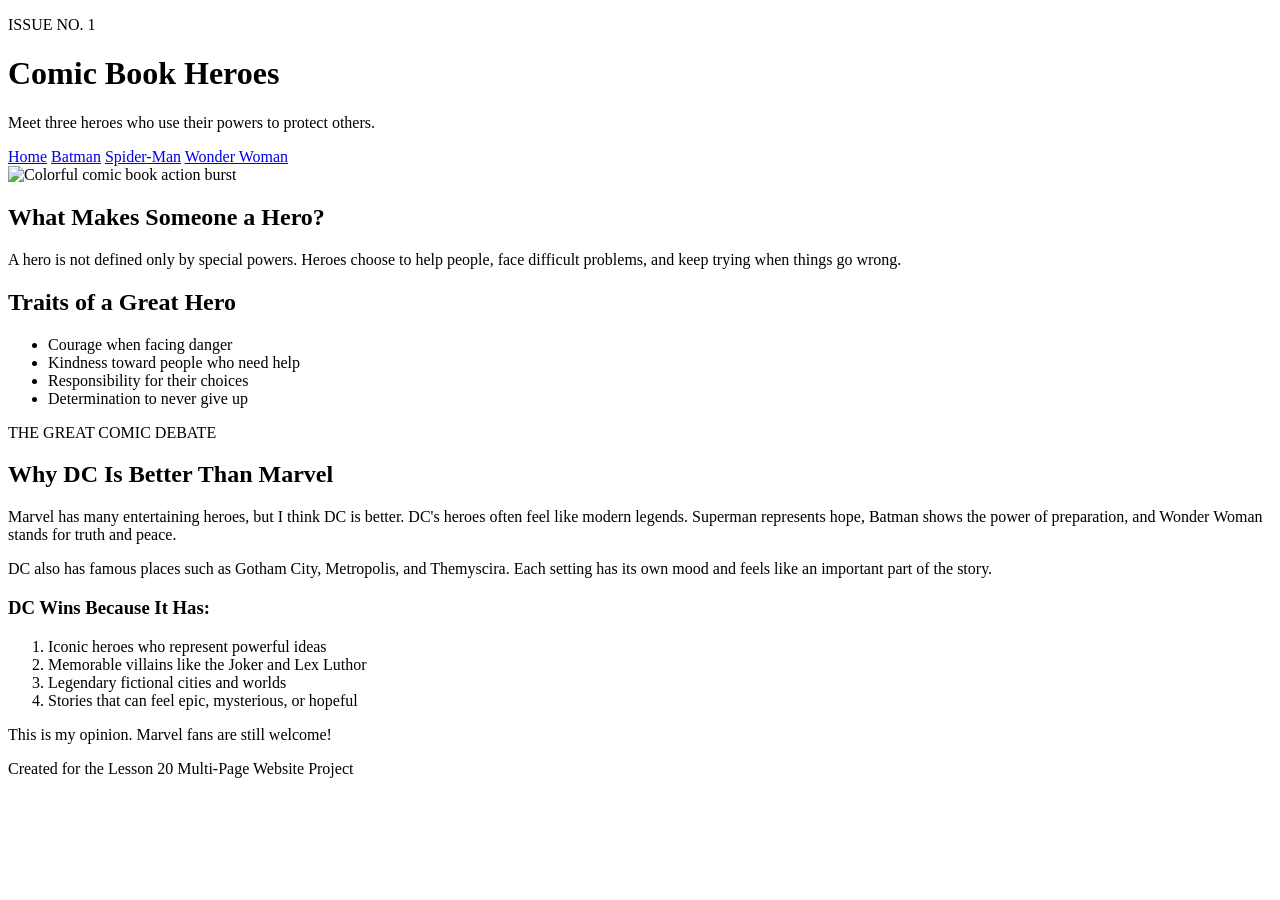
==== index.html @ 83d9cc81 "Add files via upload" ====
<!DOCTYPE html>
<html lang="en">
  <head>
    <meta charset="UTF-8">
    <title>Comic Book Heroes</title>
    <link rel="stylesheet" href="style.css">
  </head>
  <body>
    <div class="page">
      <header>
        <p class="issue-label">ISSUE NO. 1</p>
        <h1>Comic Book Heroes</h1>
        <p class="subtitle">Meet three heroes who use their powers to protect others.</p>
      </header>

      <nav>
        <a class="current" href="index.html">Home</a>
        <a href="batman.html">Batman</a>
        <a href="spiderman.html">Spider-Man</a>
        <a href="wonderwoman.html">Wonder Woman</a>
      </nav>

      <main>
        <img class="hero-image" src="comic-heroes.svg" alt="Colorful comic book action burst">

        <section class="comic-box">
          <h2>What Makes Someone a Hero?</h2>
          <p>A hero is not defined only by special powers. Heroes choose to help people, face difficult problems, and keep trying when things go wrong.</p>
        </section>

        <section class="comic-box yellow-box">
          <h2>Traits of a Great Hero</h2>
          <ul>
            <li>Courage when facing danger</li>
            <li>Kindness toward people who need help</li>
            <li>Responsibility for their choices</li>
            <li>Determination to never give up</li>
          </ul>
        </section>

        <section class="comic-box dc-box">
          <p class="debate-label">THE GREAT COMIC DEBATE</p>
          <h2>Why DC Is Better Than Marvel</h2>
          <p>Marvel has many entertaining heroes, but I think DC is better. DC's heroes often feel like modern legends. Superman represents hope, Batman shows the power of preparation, and Wonder Woman stands for truth and peace.</p>
          <p>DC also has famous places such as Gotham City, Metropolis, and Themyscira. Each setting has its own mood and feels like an important part of the story.</p>
          <h3>DC Wins Because It Has:</h3>
          <ol>
            <li>Iconic heroes who represent powerful ideas</li>
            <li>Memorable villains like the Joker and Lex Luthor</li>
            <li>Legendary fictional cities and worlds</li>
            <li>Stories that can feel epic, mysterious, or hopeful</li>
          </ol>
          <p class="opinion-note">This is my opinion. Marvel fans are still welcome!</p>
        </section>
      </main>

      <footer>
        <p>Created for the Lesson 20 Multi-Page Website Project</p>
      </footer>
    </div>
  </body>
</html>
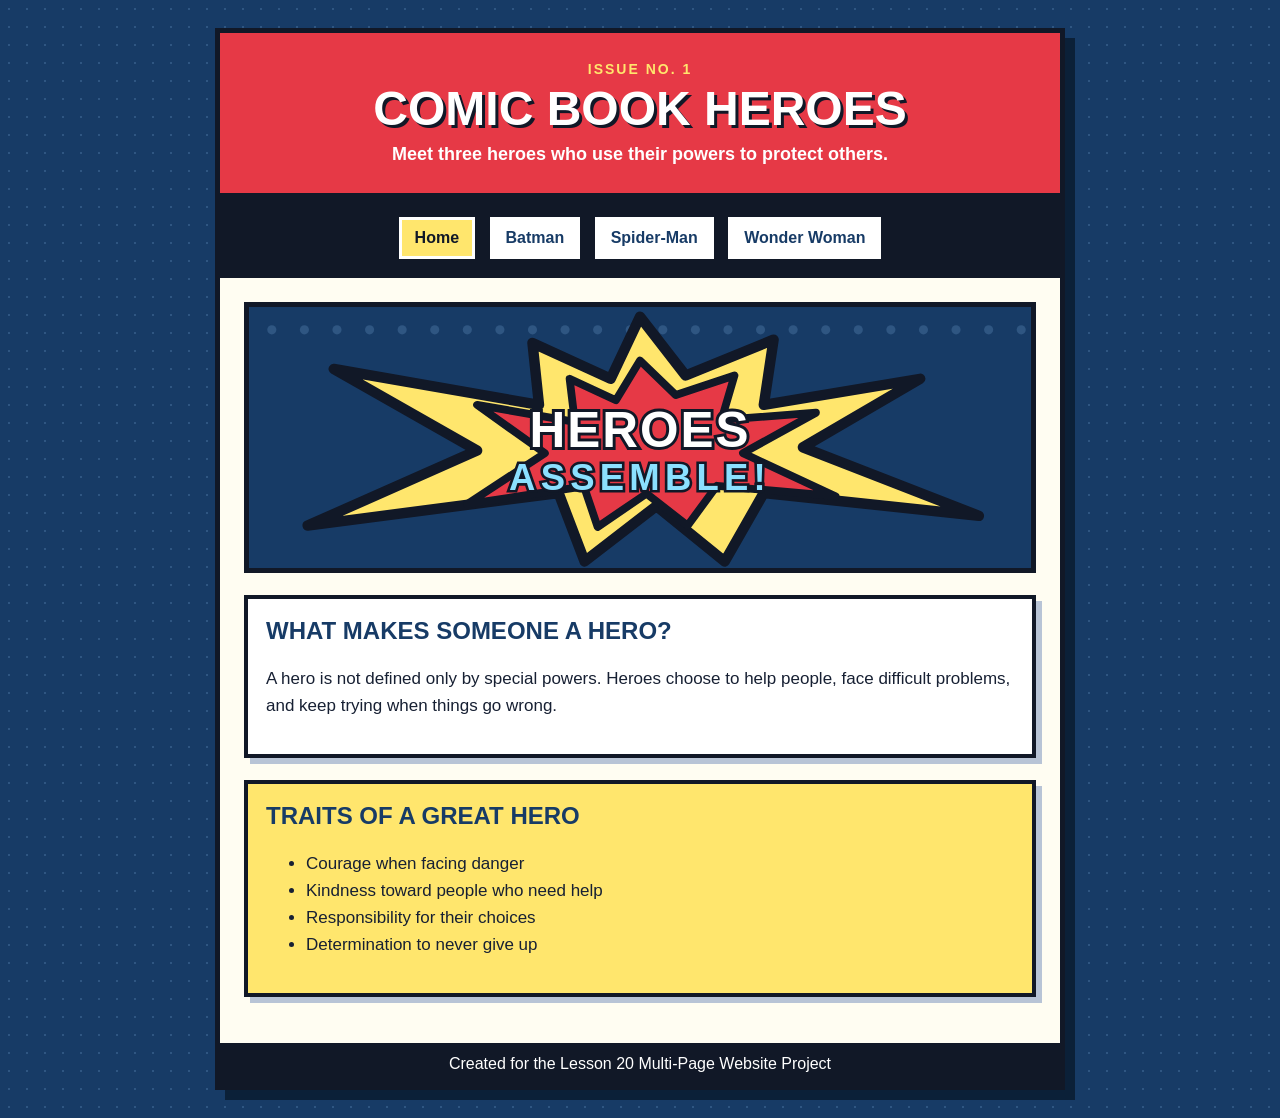
==== commit c11441a3: "Add files via upload" ====
--- a/index.html
+++ b/index.html
@@ -37,21 +37,6 @@
             <li>Determination to never give up</li>
           </ul>
         </section>
-
-        <section class="comic-box dc-box">
-          <p class="debate-label">THE GREAT COMIC DEBATE</p>
-          <h2>Why DC Is Better Than Marvel</h2>
-          <p>Marvel has many entertaining heroes, but I think DC is better. DC's heroes often feel like modern legends. Superman represents hope, Batman shows the power of preparation, and Wonder Woman stands for truth and peace.</p>
-          <p>DC also has famous places such as Gotham City, Metropolis, and Themyscira. Each setting has its own mood and feels like an important part of the story.</p>
-          <h3>DC Wins Because It Has:</h3>
-          <ol>
-            <li>Iconic heroes who represent powerful ideas</li>
-            <li>Memorable villains like the Joker and Lex Luthor</li>
-            <li>Legendary fictional cities and worlds</li>
-            <li>Stories that can feel epic, mysterious, or hopeful</li>
-          </ol>
-          <p class="opinion-note">This is my opinion. Marvel fans are still welcome!</p>
-        </section>
       </main>
 
       <footer>
--- a/style.css
+++ b/style.css
@@ -0,0 +1,164 @@
+* {
+  box-sizing: border-box;
+}
+
+body {
+  margin: 0;
+  background-color: #173b66;
+  background-image: radial-gradient(#2f5682 1px, transparent 1px);
+  background-size: 18px 18px;
+  color: #172033;
+  font-family: Arial, Helvetica, sans-serif;
+}
+
+.page {
+  width: 88%;
+  max-width: 850px;
+  margin: 28px auto;
+  background-color: #fffdf2;
+  border: 5px solid #111827;
+  box-shadow: 10px 10px 0 #0b2038;
+}
+
+header {
+  padding: 28px 24px;
+  text-align: center;
+  background-color: #e63946;
+  color: white;
+  border-bottom: 5px solid #111827;
+}
+
+h1 {
+  margin: 4px 0;
+  font-size: 48px;
+  text-transform: uppercase;
+  text-shadow: 3px 3px 0 #111827;
+}
+
+.issue-label {
+  margin: 0;
+  color: #ffe66d;
+  font-size: 14px;
+  font-weight: bold;
+  letter-spacing: 2px;
+}
+
+.subtitle {
+  margin: 8px 0 0;
+  font-size: 18px;
+  font-weight: bold;
+}
+
+nav {
+  padding: 14px;
+  text-align: center;
+  background-color: #111827;
+}
+
+nav a {
+  display: inline-block;
+  margin: 5px;
+  padding: 9px 13px;
+  background-color: white;
+  color: #173b66;
+  border: 3px solid white;
+  text-decoration: none;
+  font-weight: bold;
+}
+
+nav a:hover,
+nav a.current {
+  background-color: #ffe66d;
+  color: #111827;
+}
+
+main {
+  padding: 24px;
+}
+
+.hero-image {
+  display: block;
+  width: 100%;
+  max-height: 380px;
+  object-fit: cover;
+  border: 5px solid #111827;
+  margin-bottom: 22px;
+}
+
+.comic-box {
+  margin-bottom: 22px;
+  padding: 18px;
+  background-color: white;
+  border: 4px solid #111827;
+  box-shadow: 6px 6px 0 #b8c4d6;
+}
+
+.comic-box h2 {
+  margin-top: 0;
+  color: #173b66;
+  text-transform: uppercase;
+}
+
+.comic-box p,
+.comic-box li {
+  font-size: 17px;
+  line-height: 1.6;
+}
+
+.yellow-box {
+  background-color: #ffe66d;
+}
+
+.red-box {
+  background-color: #ffd6d9;
+}
+
+.dark-box {
+  background-color: #dbe3ed;
+}
+
+.sound-effect {
+  width: fit-content;
+  margin: 30px auto 10px;
+  padding: 14px 24px;
+  background-color: #ffe66d;
+  border: 4px solid #111827;
+  color: #e63946;
+  font-size: 38px;
+  font-weight: bold;
+  transform: rotate(-4deg);
+}
+
+.blue-effect {
+  background-color: #8be0ff;
+}
+
+.gold-effect {
+  background-color: #ffd447;
+  color: #173b66;
+}
+
+footer {
+  padding: 12px;
+  text-align: center;
+  background-color: #111827;
+  color: white;
+}
+
+footer p {
+  margin: 0;
+}
+
+@media (max-width: 600px) {
+  .page {
+    width: 94%;
+  }
+
+  h1 {
+    font-size: 34px;
+  }
+
+  nav a {
+    display: block;
+  }
+}
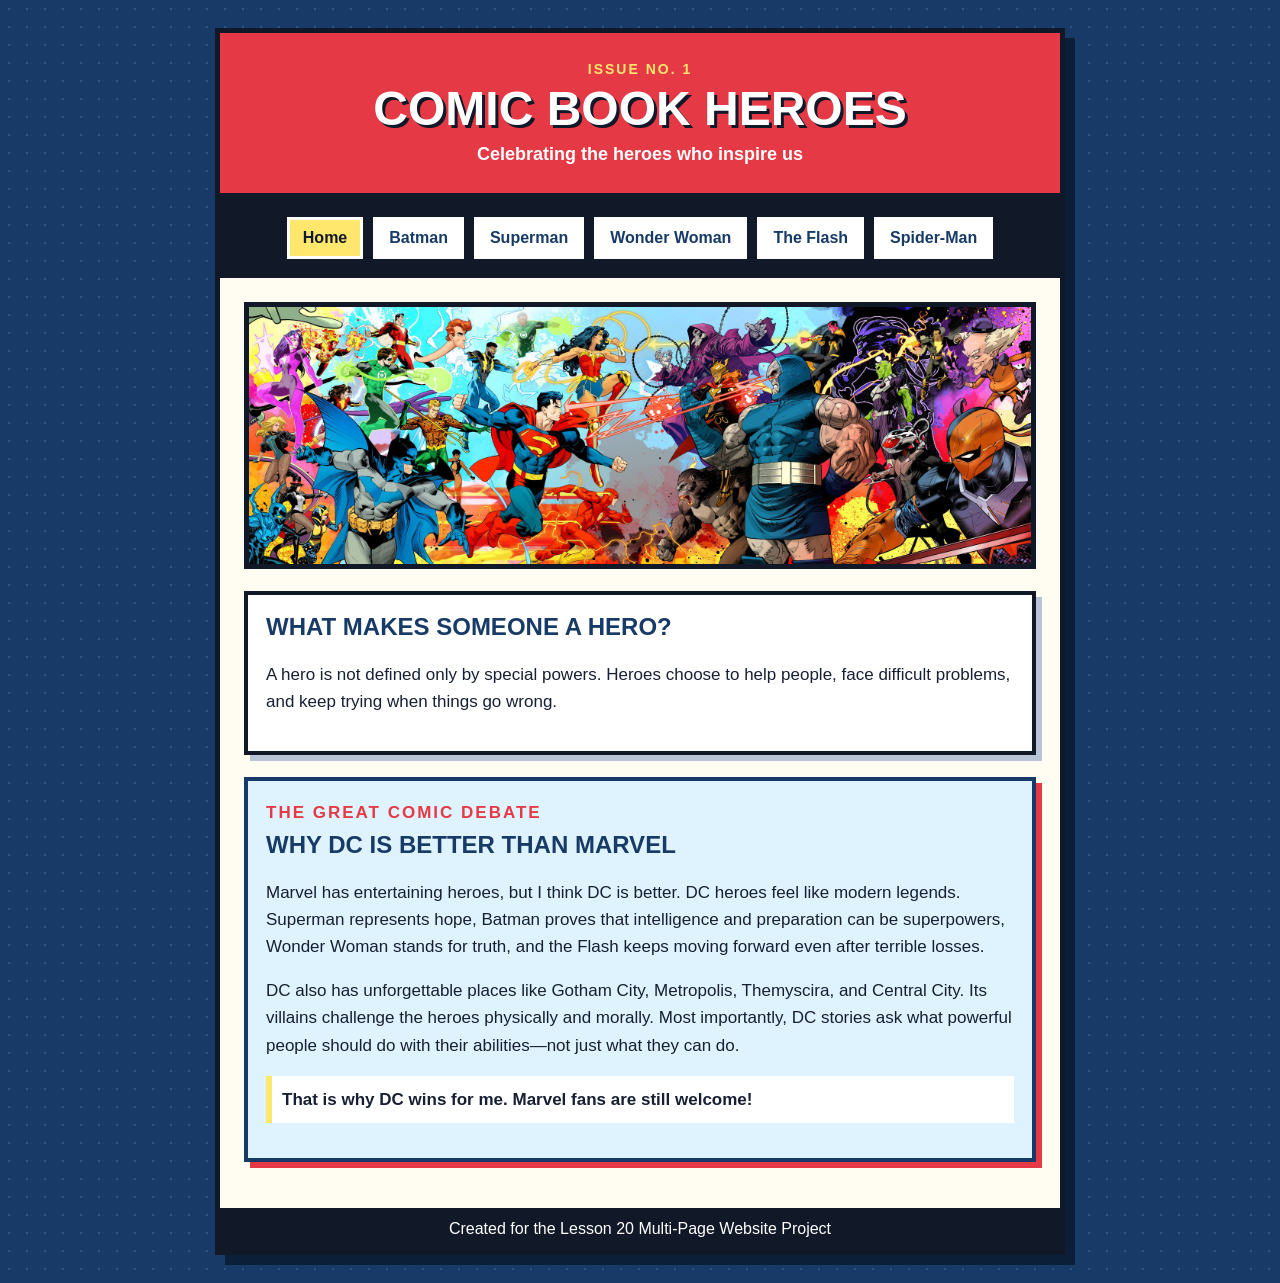
==== commit 4ae422b4: "Add hero pages, photos, and challenges and victories" ====
--- a/index.html
+++ b/index.html
@@ -1,47 +1,12 @@
 <!DOCTYPE html>
 <html lang="en">
-  <head>
-    <meta charset="UTF-8">
-    <title>Comic Book Heroes</title>
-    <link rel="stylesheet" href="style.css">
-  </head>
-  <body>
-    <div class="page">
-      <header>
-        <p class="issue-label">ISSUE NO. 1</p>
-        <h1>Comic Book Heroes</h1>
-        <p class="subtitle">Meet three heroes who use their powers to protect others.</p>
-      </header>
-
-      <nav>
-        <a class="current" href="index.html">Home</a>
-        <a href="batman.html">Batman</a>
-        <a href="spiderman.html">Spider-Man</a>
-        <a href="wonderwoman.html">Wonder Woman</a>
-      </nav>
-
-      <main>
-        <img class="hero-image" src="comic-heroes.svg" alt="Colorful comic book action burst">
-
-        <section class="comic-box">
-          <h2>What Makes Someone a Hero?</h2>
-          <p>A hero is not defined only by special powers. Heroes choose to help people, face difficult problems, and keep trying when things go wrong.</p>
-        </section>
-
-        <section class="comic-box yellow-box">
-          <h2>Traits of a Great Hero</h2>
-          <ul>
-            <li>Courage when facing danger</li>
-            <li>Kindness toward people who need help</li>
-            <li>Responsibility for their choices</li>
-            <li>Determination to never give up</li>
-          </ul>
-        </section>
-      </main>
-
-      <footer>
-        <p>Created for the Lesson 20 Multi-Page Website Project</p>
-      </footer>
-    </div>
-  </body>
-</html>
+<head><meta charset="UTF-8"><meta name="viewport" content="width=device-width, initial-scale=1.0"><title>Comic Book Heroes</title><link rel="stylesheet" href="style.css"></head>
+<body><div class="page">
+<header><p class="issue-label">ISSUE NO. 1</p><h1>Comic Book Heroes</h1><p class="subtitle">Celebrating the heroes who inspire us</p></header>
+<nav><a class="current" href="index.html">Home</a><a href="batman.html">Batman</a><a href="superman.html">Superman</a><a href="wonderwoman.html">Wonder Woman</a><a href="flash.html">The Flash</a><a href="spiderman.html">Spider-Man</a></nav>
+<main>
+<img class="hero-image banner-image" src="banner.jpeg" alt="DC heroes facing their greatest villains">
+<section class="comic-box"><h2>What Makes Someone a Hero?</h2><p>A hero is not defined only by special powers. Heroes choose to help people, face difficult problems, and keep trying when things go wrong.</p></section>
+<section class="comic-box dc-box"><p class="debate-label">THE GREAT COMIC DEBATE</p><h2>Why DC Is Better Than Marvel</h2><p>Marvel has entertaining heroes, but I think DC is better. DC heroes feel like modern legends. Superman represents hope, Batman proves that intelligence and preparation can be superpowers, Wonder Woman stands for truth, and the Flash keeps moving forward even after terrible losses.</p><p>DC also has unforgettable places like Gotham City, Metropolis, Themyscira, and Central City. Its villains challenge the heroes physically and morally. Most importantly, DC stories ask what powerful people should do with their abilities—not just what they can do.</p><p class="opinion-note">That is why DC wins for me. Marvel fans are still welcome!</p></section>
+</main><footer><p>Created for the Lesson 20 Multi-Page Website Project</p></footer>
+</div></body></html>
--- a/style.css
+++ b/style.css
@@ -53,6 +53,9 @@
   padding: 14px;
   text-align: center;
   background-color: #111827;
+  position: sticky;
+  top: 0;
+  z-index: 5;
 }
 
 nav a {
@@ -85,6 +88,27 @@
   margin-bottom: 22px;
 }
 
+.banner-image {
+  max-height: 300px;
+}
+
+.profile-image {
+  display: block;
+  width: 100%;
+  max-width: 540px;
+  max-height: 560px;
+  margin: 0 auto 24px;
+  object-fit: cover;
+  object-position: top center;
+  border: 5px solid #111827;
+  box-shadow: 7px 7px 0 #b8c4d6;
+}
+
+.wide-image {
+  max-width: 100%;
+  max-height: 420px;
+}
+
 .comic-box {
   margin-bottom: 22px;
   padding: 18px;
@@ -115,6 +139,50 @@
 
 .dark-box {
   background-color: #dbe3ed;
+}
+
+.blue-box {
+  background-color: #dff3ff;
+}
+
+.dc-box {
+  background-color: #dff3ff;
+  border-color: #173b66;
+  box-shadow: 6px 6px 0 #e63946;
+}
+
+.debate-label {
+  margin: 0 0 5px;
+  color: #e63946;
+  font-size: 14px;
+  font-weight: bold;
+  letter-spacing: 2px;
+}
+
+.opinion-note,
+.superman-box {
+  border-left: 8px solid #e63946;
+}
+
+.dc-box {
+  background-color: #dff3ff;
+  border-color: #173b66;
+  box-shadow: 6px 6px 0 #e63946;
+}
+
+.debate-label {
+  margin: 0 0 5px;
+  color: #e63946;
+  font-size: 14px;
+  font-weight: bold;
+  letter-spacing: 2px;
+}
+
+.opinion-note {
+  padding: 10px;
+  background-color: white;
+  border-left: 6px solid #ffe66d;
+  font-weight: bold;
 }
 
 .sound-effect {
@@ -138,6 +206,11 @@
   color: #173b66;
 }
 
+.flash-effect {
+  background-color: #e63946;
+  color: #ffe66d;
+}
+
 footer {
   padding: 12px;
   text-align: center;
